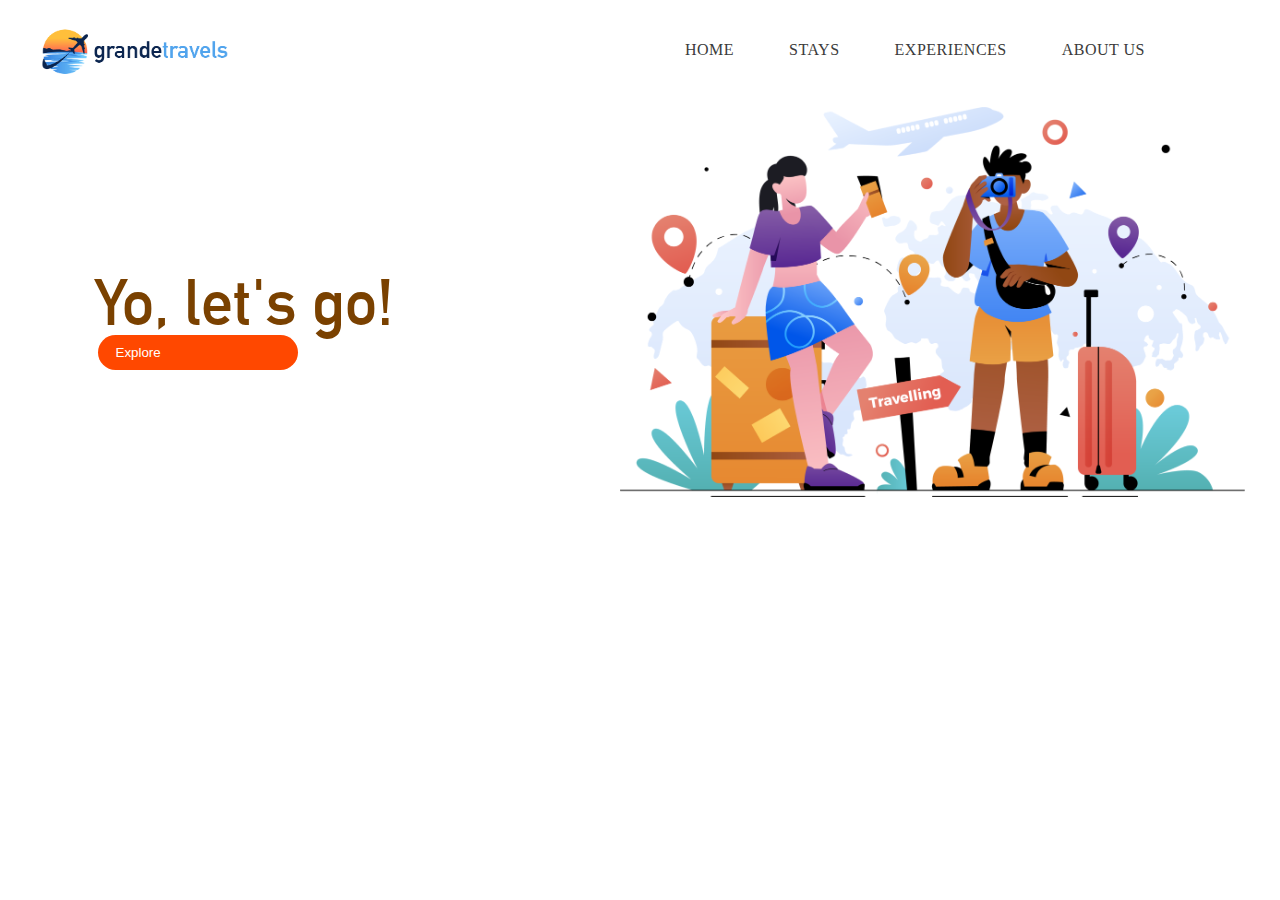
==== Assignment5/index.html @ 3e2efc1a "Add files via upload" ====
<!DOCTYPE html>
<html lang="en">
  <head>
    <meta charset="UTF-8">
    <meta name="viewport" content="width=device-width, initial-scale=1.0">
    <link rel="stylesheet" href="styles.css">
    <title>Page Title</title>
  </head>
  <body>
    <input type="checkbox" id="menu-toggle" class="menu-btn">
    <label for="menu-toggle" class="menu-icon">
      <span class="nav-icon"></span>
    </label>

    <nav class="navigation">
      <div class="hero">
        <div class="main-logo"><img src="logotravel.png"
            alt="grande logo" /></div>

      </div>
      <button class="hamburger">&#9776;</button>
      <ul class="menu">
        <li><a href="#">HOME</a></li>
        <li><a href="#">STAYS</a></li>
        <li><a href="#">EXPERIENCES</a></li>
        <li><a href="#">ABOUT US</a></li>
      </ul>
    </nav>

    <section id="background-box">
      <div class="main-text">
        <h1>
          <span class="text-boxb">Yo, let's go! </span><br>
        </h1>
      </div>
      <button class="btn"> Explore</button>
      <img src="bannerpic.png"
        alt="banner image" />
    </section>

    <!-- Comment -->
  </body>
</html>
---- Assignment5/styles.css ----
ul {
  list-style-type: none;
}

.navigation {
  display: flex;
  justify-content: space-between;
  align-items: center;
  padding: 30px;
  max-width: 1070px;
  width: 100%;
  margin: auto;
}

.navigation .menu {
  list-style-type: none;
  margin: 0;
  padding: 0;
  display: flex;
}

.navigation .menu li {
  margin-right: 20px;
}

.navigation .menu li a {
  color: #3b3b3b;
  text-decoration: none;
}

.hamburger {
  display: none;
}


@media (max-width: 768px) {
  .navigation .menu {
    display: none;
  }

  .hamburger {
    display: block;
    position: absolute;
    top: 10px;
    right: 10px;
    font-size: 24px;
    background: none;
    border: none;
    cursor: pointer;
    z-index: 1000;
  }

  .navigation.active .menu {
    display: flex;
    flex-direction: column;
    align-items: center;
    position: fixed;
    top: 60px;
    left: 0;
    width: 100%;
    background-color: #ffffff;
    z-index: 1;
    padding: 20px;
  }

  .navigation.active .menu li {
    margin-bottom: 20px;
  }
}

.menu {
  display: flex;
  align-items: center;
}

.menu li {
  padding: 3px 10px;
  margin: 0px 15px;
  color: #3b3b3b;
  font-weight: 500;
  letter-spacing: 0.5px;
}

.menu li:hover {
  text-decoration: underline;
}

.menu-icon,
.menu-btn {
  display: none;
}

.main-logo {
  position: fixed;
  top: 0;
  left: 0;
  padding: 10px;
  z-index: 1000;
}

.main-logo img {
  width: 250px;
  height: auto;
}

#background-box {
  display: flex;
  align-items: center;
  justify-content: space-between;
  max-width: 1250px;
  height: 400px;
  border-radius: 30px;
  background-color: #ffffff;
  margin: 10px auto;
}

.main-text {
  display: flex;
  flex-direction: column;
  width: 500px;
  margin-left: 80px;
}

.main-text h1 {
  font-size: 4rem;
  color: rgb(122, 65, 0);
}

#background-box img {
  max-width: 50%;
  height: auto;
  margin-right: 20px;
}

.btn {
  display: flex;
  margin-left: -820px;
  margin-top: 100px;
  width: 200px;
  padding: 10px 18px;
  background-color: #ff4800;
  color: #fff;
  border: none;
  outline: none;
  border-radius: 30px;
  cursor: pointer;
  transition: width 0.5s, background-color 0.3s, color 0.3s;
}

.btn:hover {
  background-color: rgb(255, 153, 0);
  color: black;
  width: 200px;
}

@media screen and (max-width: 768px) {
  .btn {
    margin-left: auto;
    margin-right: auto;
    width: 80%;
    margin-top: 260px;
  }
}

@font-face {
  font-family: 'DIN Alternate';
  src: url('DINAlternate-Bold.ttf') format('truetype');
}

.main-text {
  font-family: 'DIN Alternate', sans-serif;
}
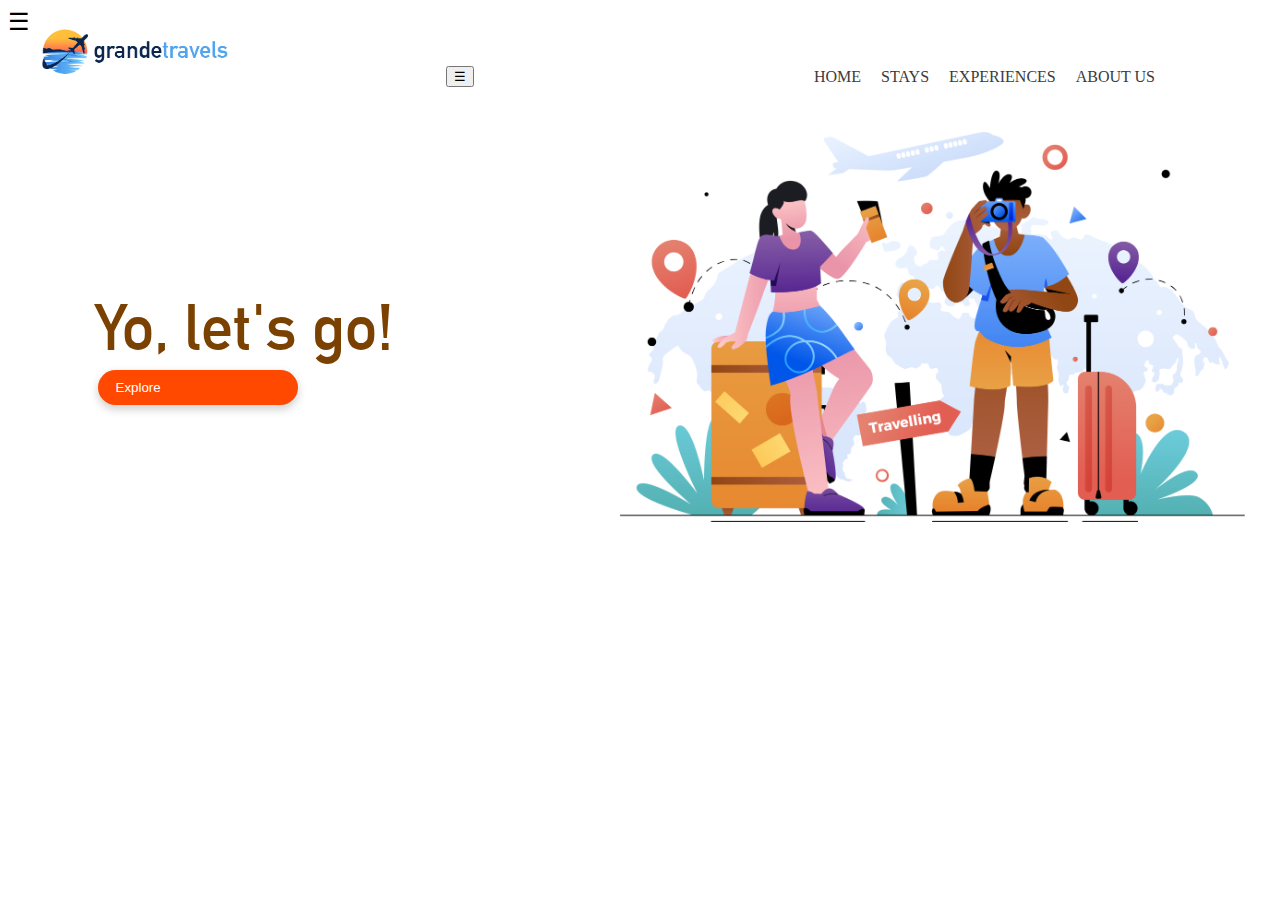
==== commit 7b6c5549: "Add files via upload" ====
--- a/Assignment5/index.html
+++ b/Assignment5/index.html
@@ -38,6 +38,5 @@
         alt="banner image" />
     </section>
 
-    <!-- Comment -->
   </body>
 </html>
--- a/Assignment5/styles.css
+++ b/Assignment5/styles.css
@@ -28,67 +28,40 @@
   text-decoration: none;
 }
 
-.hamburger {
+.menu-btn {
   display: none;
 }
 
+.menu-icon {
+  cursor: pointer;
+  font-size: 24px;
+}
 
-@media (max-width: 768px) {
-  .navigation .menu {
-    display: none;
-  }
-
-  .hamburger {
-    display: block;
-    position: absolute;
-    top: 10px;
-    right: 10px;
-    font-size: 24px;
-    background: none;
-    border: none;
-    cursor: pointer;
-    z-index: 1000;
-  }
-
-  .navigation.active .menu {
-    display: flex;
-    flex-direction: column;
-    align-items: center;
-    position: fixed;
-    top: 60px;
-    left: 0;
-    width: 100%;
-    background-color: #ffffff;
-    z-index: 1;
-    padding: 20px;
-  }
-
-  .navigation.active .menu li {
-    margin-bottom: 20px;
-  }
+.menu-icon::before {
+  content: '\2630'; 
 }
 
 .menu {
-  display: flex;
-  align-items: center;
+  display: none;
 }
 
-.menu li {
-  padding: 3px 10px;
-  margin: 0px 15px;
-  color: #3b3b3b;
-  font-weight: 500;
-  letter-spacing: 0.5px;
+.menu-btn:checked + .navigation .menu {
+  display: flex;
+  flex-direction: column;
+  align-items: center;
+  position: fixed;
+  top: 100px;
+  left: 0;
+  width: 100%;
+  background-color: #ffffff;
+  z-index: 1;
+  padding: 20px;
 }
 
-.menu li:hover {
-  text-decoration: underline;
+.menu-btn:checked + .navigation .menu li {
+  margin-bottom: 20px;
 }
 
-.menu-icon,
-.menu-btn {
-  display: none;
-}
 
 .main-logo {
   position: fixed;
@@ -135,7 +108,7 @@
 .btn {
   display: flex;
   margin-left: -820px;
-  margin-top: 100px;
+  margin-top: 120px;
   width: 200px;
   padding: 10px 18px;
   background-color: #ff4800;
@@ -145,6 +118,7 @@
   border-radius: 30px;
   cursor: pointer;
   transition: width 0.5s, background-color 0.3s, color 0.3s;
+  box-shadow: 0px 4px 10px rgba(0, 0, 0, 0.2);
 }
 
 .btn:hover {
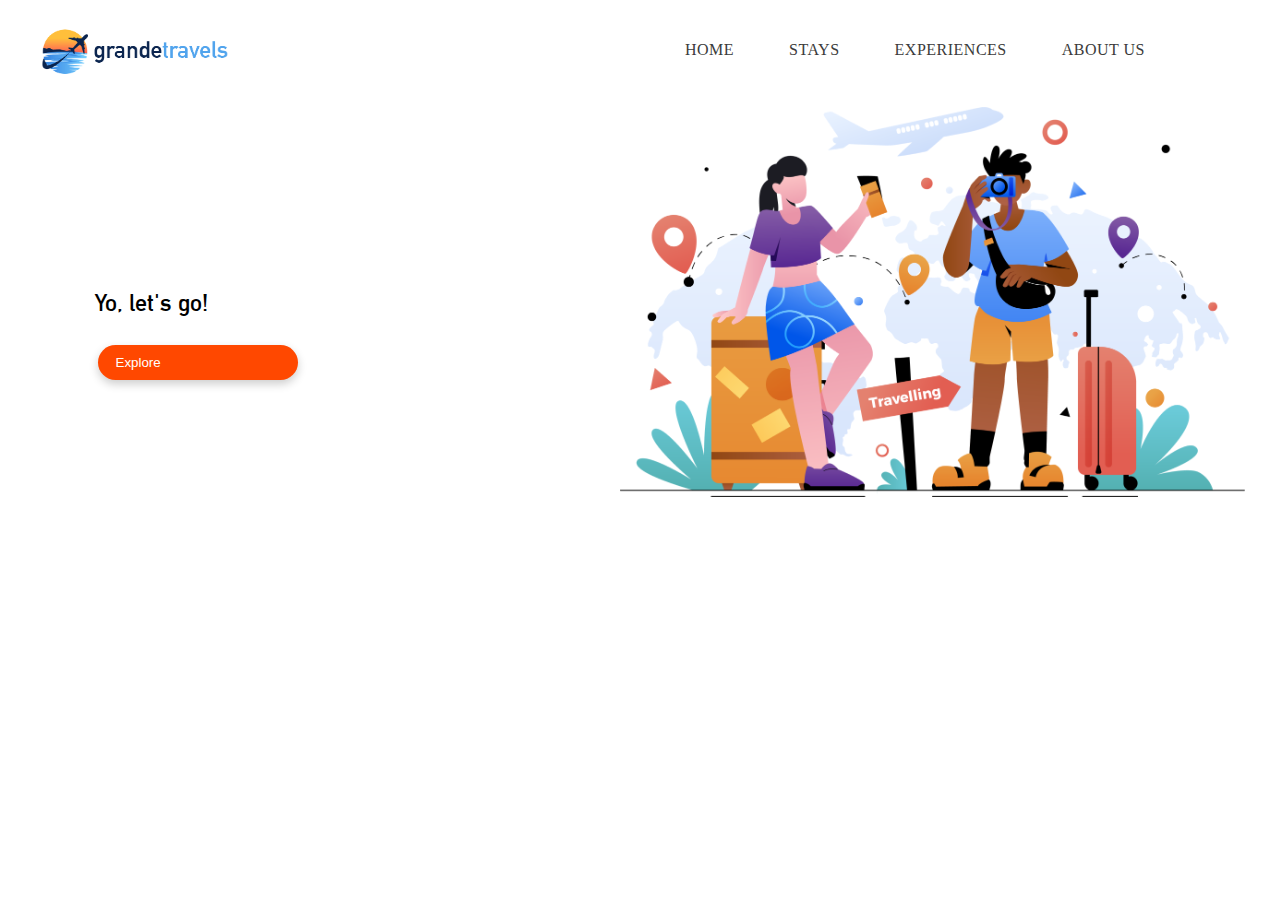
==== commit 2361a08d: "Add files via upload" ====
--- a/Assignment5/index.html
+++ b/Assignment5/index.html
@@ -15,7 +15,7 @@
     <nav class="navigation">
       <div class="hero">
         <div class="main-logo"><img src="logotravel.png"
-            alt="grande logo" /></div>
+            alt /></div>
 
       </div>
       <button class="hamburger">&#9776;</button>
@@ -29,13 +29,13 @@
 
     <section id="background-box">
       <div class="main-text">
-        <h1>
+        <h2>
           <span class="text-boxb">Yo, let's go! </span><br>
-        </h1>
+        </h2>
       </div>
       <button class="btn"> Explore</button>
       <img src="bannerpic.png"
-        alt="banner image" />
+        alt />
     </section>
 
   </body>
--- a/Assignment5/styles.css
+++ b/Assignment5/styles.css
@@ -28,40 +28,67 @@
   text-decoration: none;
 }
 
+.hamburger {
+  display: none;
+}
+
+
+@media (max-width: 768px) {
+  .navigation .menu {
+    display: none;
+  }
+
+  .hamburger {
+    display: block;
+    position: absolute;
+    top: 10px;
+    right: 10px;
+    font-size: 24px;
+    background: none;
+    border: none;
+    cursor: pointer;
+    z-index: 1000;
+  }
+
+  .navigation.active .menu {
+    display: flex;
+    flex-direction: column;
+    align-items: center;
+    position: fixed;
+    top: 60px;
+    left: 0;
+    width: 100%;
+    background-color: #ffffff;
+    z-index: 1;
+    padding: 20px;
+  }
+
+  .navigation.active .menu li {
+    margin-bottom: 20px;
+  }
+}
+
+.menu {
+  display: flex;
+  align-items: center;
+}
+
+.menu li {
+  padding: 3px 10px;
+  margin: 0px 15px;
+  color: #3b3b3b;
+  font-weight: 500;
+  letter-spacing: 0.5px;
+}
+
+.menu li:hover {
+  text-decoration: underline;
+}
+
+.menu-icon,
 .menu-btn {
   display: none;
 }
-
-.menu-icon {
-  cursor: pointer;
-  font-size: 24px;
-}
-
-.menu-icon::before {
-  content: '\2630'; 
-}
-
-.menu {
-  display: none;
-}
-
-.menu-btn:checked + .navigation .menu {
-  display: flex;
-  flex-direction: column;
-  align-items: center;
-  position: fixed;
-  top: 100px;
-  left: 0;
-  width: 100%;
-  background-color: #ffffff;
-  z-index: 1;
-  padding: 20px;
-}
-
-.menu-btn:checked + .navigation .menu li {
-  margin-bottom: 20px;
-}
-
 
 .main-logo {
   position: fixed;
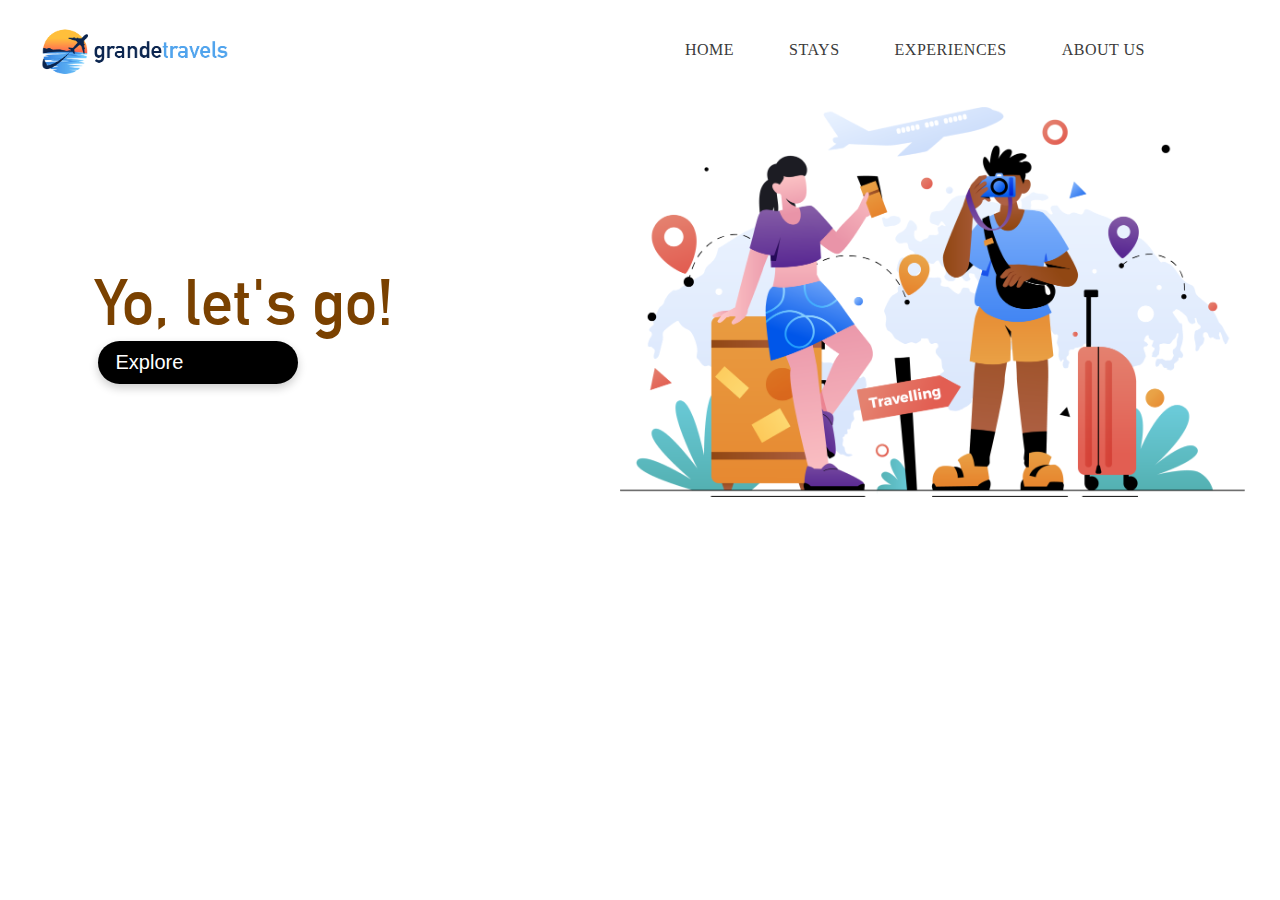
==== commit fd45402f: "Add files via upload" ====
--- a/Assignment5/index.html
+++ b/Assignment5/index.html
@@ -7,10 +7,10 @@
     <title>Page Title</title>
   </head>
   <body>
-    <input type="checkbox" id="menu-toggle" class="menu-btn">
+    <!--- <input type="checkbox" id="menu-toggle" class="menu-btn">
     <label for="menu-toggle" class="menu-icon">
       <span class="nav-icon"></span>
-    </label>
+    </label> -->
 
     <nav class="navigation">
       <div class="hero">
@@ -29,9 +29,9 @@
 
     <section id="background-box">
       <div class="main-text">
-        <h2>
+        <h1>
           <span class="text-boxb">Yo, let's go! </span><br>
-        </h2>
+        </h1>
       </div>
       <button class="btn"> Explore</button>
       <img src="bannerpic.png"
--- a/Assignment5/styles.css
+++ b/Assignment5/styles.css
@@ -138,8 +138,9 @@
   margin-top: 120px;
   width: 200px;
   padding: 10px 18px;
-  background-color: #ff4800;
+  background-color: #000000;
   color: #fff;
+  font-size: 20px;
   border: none;
   outline: none;
   border-radius: 30px;
